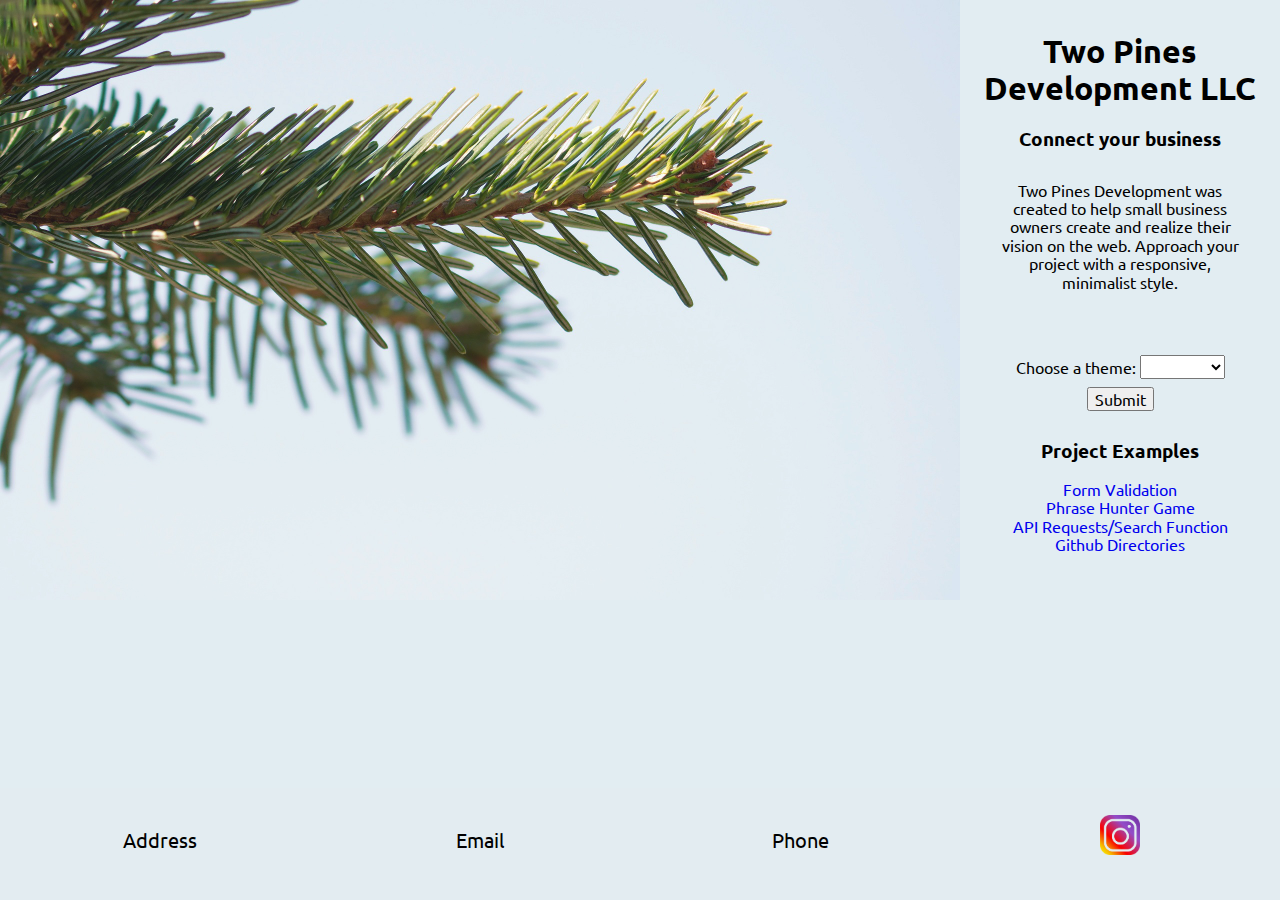
==== index.html @ f45ab72b "Initial Commit" ====
<!DOCTYPE html>
<html>
    <head>
        <meta charset="utf-8" />
        <title>Two Pines Development</title>
        <meta name="Matt Burtonshaw" content="Two Pines Web Development" />
        <meta name="viewport" content="width=device-width, initial-scale=1" />
        <link href="https://fonts.googleapis.com/css2?family=Ubuntu:wght@300;400&display=swap" rel="stylesheet">
        <link href="https://fonts.googleapis.com/css2?family=Pangolin&display=swap" rel="stylesheet">
        <link href="https://fonts.googleapis.com/css2?family=Bree+Serif&display=swap" rel="stylesheet">
        <link href="https://fonts.googleapis.com/css2?family=Comfortaa:wght@500&display=swap" rel="stylesheet">
        <link href="css/normalize.css" rel="stylesheet" />
        <link id="css_switch" href="css/style.css" rel="stylesheet" />
        <script src="https://ajax.googleapis.com/ajax/libs/jquery/3.5.1/jquery.min.js"></script>
    </head>
    <body>
        <div id="grid">
            <h1 class="grid-items">Two Pines Development LLC</h1>
            <div id="text-div" class="grid-items">
                <h3 id="header">Connect your business</h3>
                <p>Two Pines Development was created to help small business owners create and realize their vision on the web. Approach your project with a responsive, minimalist style. </p>
                <div id="theme_div">
                <label for="themes">Choose a theme:</label>
                <select name="themes" id="themes" value="Options">
                    <option class="options"></option>
                    <option class="options" value="theme_1">Theme 1</option>
                    <option class="options" value="theme_2">Theme 2</option>
                    <option class="options" value="theme_3">Theme 3</option>
                    <option class="options" value="theme_4">Theme 4</option>
                </select>
                    <br>
                <input type="button" id="theme_submission" value="Submit">
                    </div>
                <h3 id="project_header">Project Examples</h3>
                <a class="projects" target="_blank" href="Unit_3_Project/index.html">Form Validation</a><br>
                <a class="projects" target="_blank" href="Unit_4_Project/index.html">Phrase Hunter Game</a><br>
                <a class="projects" target="_blank" href="Unit_5_Project/index.html">API Requests/Search Function</a><br>
                <a class="projects" target="_blank" href="https://github.com/TwoPinesDev">Github Directories</a>
            </div>
        </div>
        <div id="background_div">
            <img id="background_img" src="img/pines_4.jpg" />
        </div>
        <div id="footer-div">
            <div id="address" class="footer_div footer_item"><a>
                2629 Hampshire Rd, Uppr <br>
                Cleveland Hts, OH 44106
            </a></div>
            <div id="email" class="footer_div_2 footer_item"><a target="_blank" href = "mailto: TwoPinesDev@gmail.com">TwoPinesDev@gmail.com</a></div>
            <div id="phone" class="footer_div_2 footer_item"><a>1-440-749-2093</a></div>
            <div id="insta_div" class="footer_item footer_div_2"><a target="_blank" href="https://www.instagram.com/twopinesdev/"><img id="insta" src="img/logo-instagram-2.png"></a></div>
        </div>
        <script src="https://ajax.googleapis.com/ajax/libs/jquery/2.1.4/jquery.min.js"></script>
        <script src="js/script.js"></script>
    </body>
</html>
---- css/style.css ----
@media all and (min-width: 1100px) {
    a {
        text-decoration: none;
        font-size: 1.25em;
    }
    #background_div {
        width: 75%;
        left: 0;
        top: 0;
        position: absolute;
        z-index: 0;
        opacity: 0.9;
    }
    #background_img {
        width: 100%;
        height: 100%;
    }
    body {
        background-color: rgb(226, 237, 242);
        font-family: "Ubuntu", sans-serif;
    }
    #footer-div {
        display: flex;
        flex-wrap: wrap;
        bottom: 0;
        position: absolute;
        z-index: 1;
        text-align: center;
        width: 100%;
        height: 12.5%;
        background-color: rgb(227, 236, 241);
    }
    .footer_div {
        flex: 1;
        padding-top: 1.2em;
    }
    .footer_div:hover {
        background-color: white;
        cursor: pointer;
    }
    .footer_div_2 {
        flex: 1;
        padding-top: 2em;
    }
    .footer_div_2:hover {
        background-color: white;
        cursor: pointer;
    }
    #grid {
        right: 0;
        margin-top: 0.75em;
        width: 25%;
        position: absolute;
        text-align: center;
    }
    .grid_items {
        margin-bottom: 0;
        margin-top: 0;
        margin-right: auto;
        margin-left: auto;
        padding: 1em;
    }
    #insta_div {
        flex: 1;
        padding-top: 1.2em;
    }
    #insta {
        width: 12.5%;
        height: auto;
        padding-top: 0.15em;
    }
    #insta_div:hover {
        background-color: white;
        cursor: pointer;
    }
    p {
        padding-top: 0.75em;
    }
    .projects {
        font-size: 1em;
    }
    #project_header {
        margin-top: 1.5em;
    }
    #text-div {
        width: 80%;
        text-align: center;
        margin-right: auto;
        margin-left: auto;
    }
    #theme_div {
        margin-top: 2em;
        padding-top: 2em;
    }
    #theme_submission {
        margin-top: 0.5em;
    }
}

@media all and (max-width: 1099px) {
    body {
        background-color: rgb(226, 237, 242);
        font-family: "Ubuntu", sans-serif;
    }
    #background_div {
        width: auto;
        height: auto;
        position: fixed;
        top: 0;
    }
    #background_img {
        height: 100%;
        width: 100%;
        opacity: 0.25;
    }
    #footer-div {
        position: absolute;
        top: 0;
        height: 15%;
        width: 100%;
        text-align: center;
    }
    .footer_div {
        margin-top: 0.5em;
    }
    .footer_div_2 {
        margin-top: 0.5em;
    }
    #grid {
        text-align: center;
        width: 65%;
        height: auto;
        margin-right: auto;
        margin-left: auto;
        margin-top: 17.5%;
    }
    #insta_div {
        width: 4%;
        height: auto;
        text-align: center;
        margin-right: auto;
        margin-left: auto;
        margin-top: 0.5em;
    }
    #insta {
        height: 100%;
        width: 100%;
    }
    #project_header {
        margin-bottom: 0.75em;
    }
    #text-div {
        width: 60%;
        margin-right: auto;
        margin-left: auto;
        font-size: 1.15em;
    }
    #theme_submission {
        margin-top: 0.5em;
    }
}

@media all and (max-width: 950px) {
    #grid {
        width: 80%;
        margin-top: 20%;
    }
    #text-div {
        width: 80%;
    }
}

@media all and (max-width: 850px) {
    #grid {
        margin-top: 22%;
        width: 80%;
    }
    .projects {
        font-size: 1em;
    }
    #text-div {
        width: 90%;
        margin-right: auto;
        margin-left: auto;
        font-size: 1.15em;
    }
}

@media all and (max-width: 700px) {
    #grid {
        margin-top: 28%;
    }
    #insta_div {
        width: 6%;
    }
}

@media all and (max-width: 680px) {
    #grid {
        margin-top: 30%;
    }
}
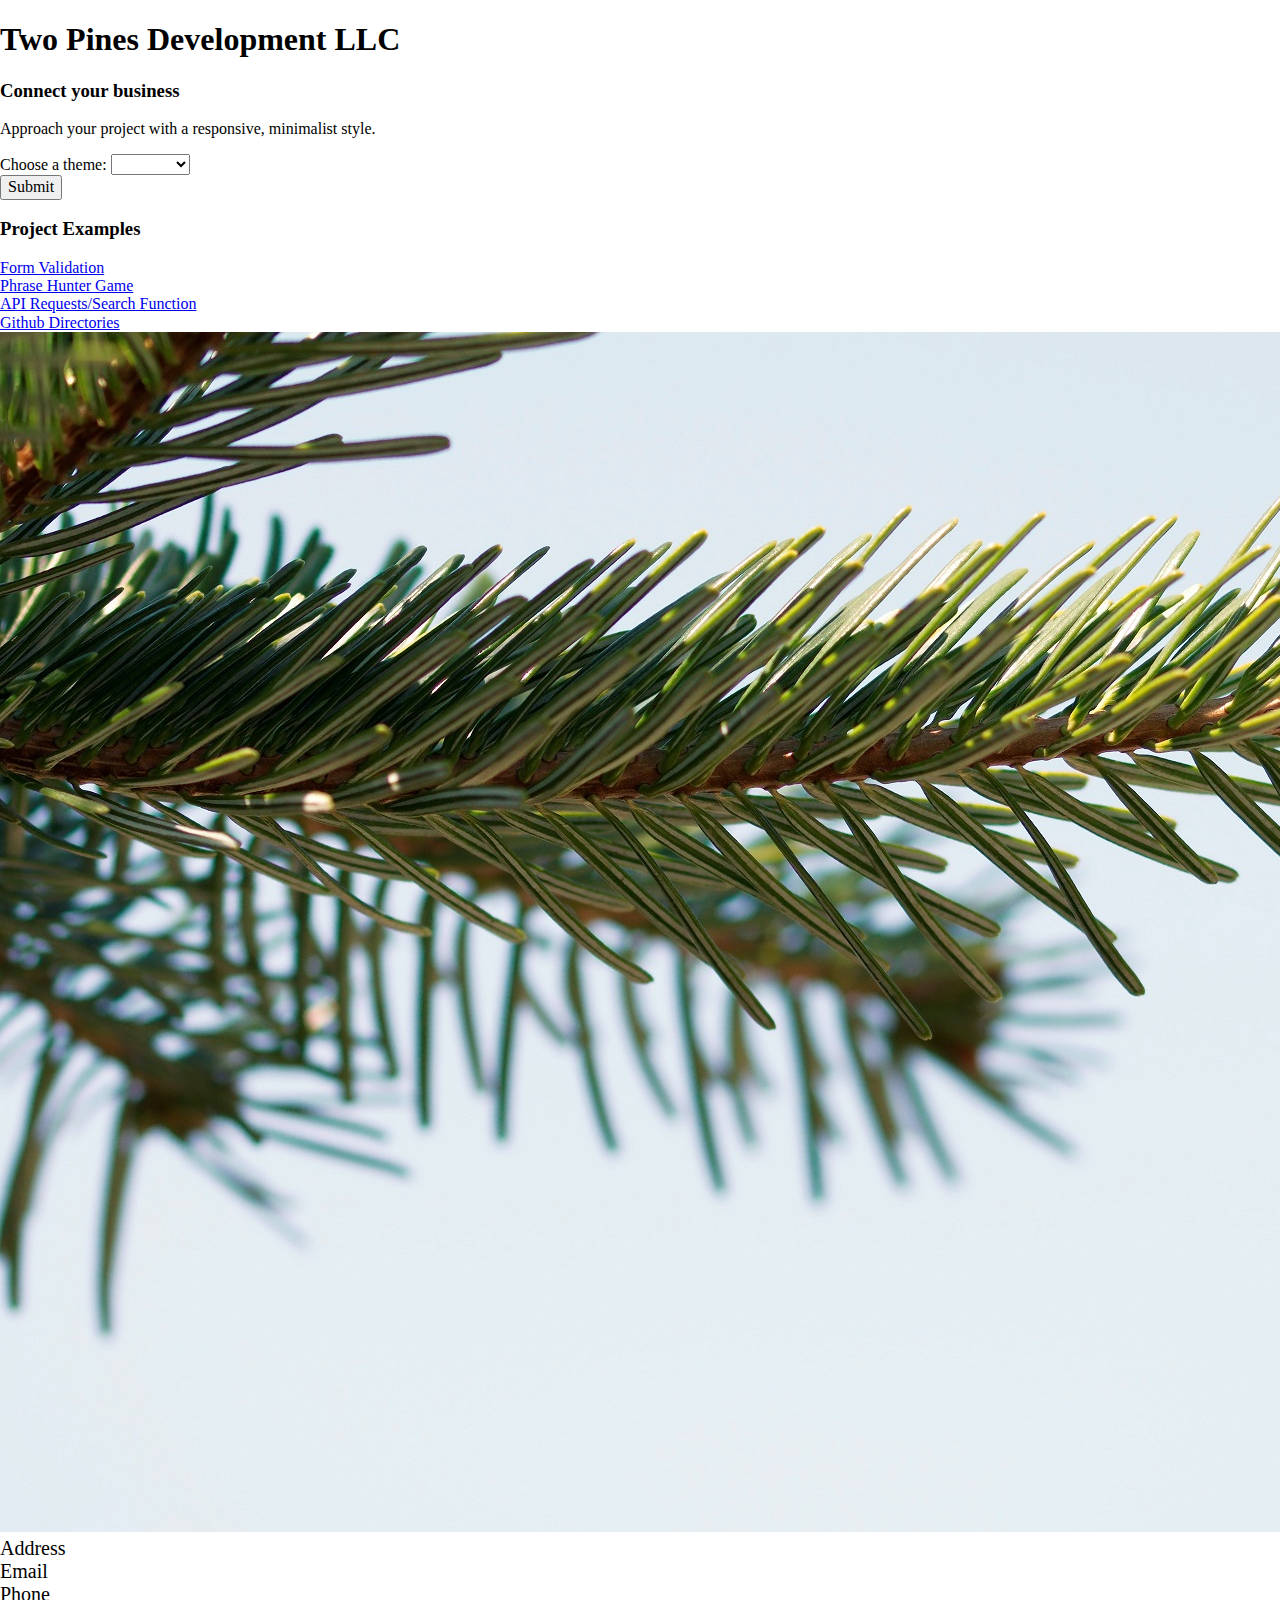
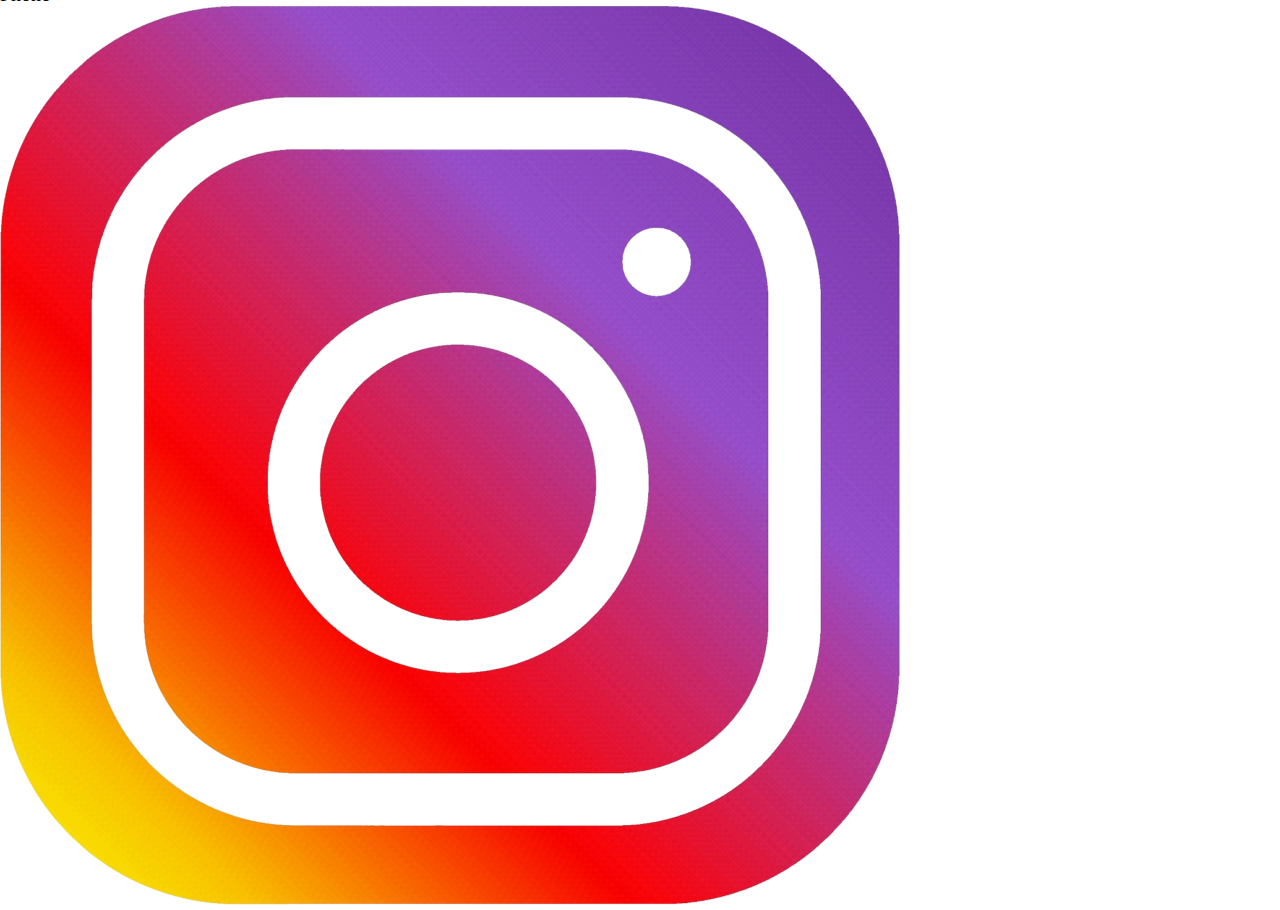
==== commit 7ecee73a: "Add files via upload" ====
--- a/index.html
+++ b/index.html
@@ -5,52 +5,98 @@
         <title>Two Pines Development</title>
         <meta name="Matt Burtonshaw" content="Two Pines Web Development" />
         <meta name="viewport" content="width=device-width, initial-scale=1" />
-        <link href="https://fonts.googleapis.com/css2?family=Ubuntu:wght@300;400&display=swap" rel="stylesheet">
-        <link href="https://fonts.googleapis.com/css2?family=Pangolin&display=swap" rel="stylesheet">
-        <link href="https://fonts.googleapis.com/css2?family=Bree+Serif&display=swap" rel="stylesheet">
-        <link href="https://fonts.googleapis.com/css2?family=Comfortaa:wght@500&display=swap" rel="stylesheet">
+        <link
+            href="https://fonts.googleapis.com/css2?family=Ubuntu:wght@300;400&display=swap"
+            rel="stylesheet"
+        />
+        <link
+            href="https://fonts.googleapis.com/css2?family=Pangolin&display=swap"
+            rel="stylesheet"
+        />
+        <link
+            href="https://fonts.googleapis.com/css2?family=Bree+Serif&display=swap"
+            rel="stylesheet"
+        />
+        <link
+            href="https://fonts.googleapis.com/css2?family=Comfortaa:wght@500&display=swap"
+            rel="stylesheet"
+        />
         <link href="css/normalize.css" rel="stylesheet" />
-        <link id="css_switch" href="css/style.css" rel="stylesheet" />
+        <link id="css_switch" href="css/style1.css" rel="stylesheet" />
         <script src="https://ajax.googleapis.com/ajax/libs/jquery/3.5.1/jquery.min.js"></script>
     </head>
     <body>
         <div id="grid">
             <h1 class="grid-items">Two Pines Development LLC</h1>
+            <h3 id="header">Connect your business</h3>
             <div id="text-div" class="grid-items">
-                <h3 id="header">Connect your business</h3>
-                <p>Two Pines Development was created to help small business owners create and realize their vision on the web. Approach your project with a responsive, minimalist style. </p>
+                <p id="main_p">
+                    Approach your project with a responsive, minimalist style.
+                </p>
                 <div id="theme_div">
-                <label for="themes">Choose a theme:</label>
-                <select name="themes" id="themes" value="Options">
-                    <option class="options"></option>
-                    <option class="options" value="theme_1">Theme 1</option>
-                    <option class="options" value="theme_2">Theme 2</option>
-                    <option class="options" value="theme_3">Theme 3</option>
-                    <option class="options" value="theme_4">Theme 4</option>
-                </select>
-                    <br>
-                <input type="button" id="theme_submission" value="Submit">
-                    </div>
+                    <label for="themes">Choose a theme:</label>
+                    <select name="themes" id="themes" value="Options">
+                        <option class="options"></option>
+                        <option class="options" value="theme_1">Theme 1</option>
+                        <option class="options" value="theme_2">Theme 2</option>
+                        <option class="options" value="theme_3">Theme 3</option>
+                        <option class="options" value="theme_4">Theme 4</option>
+                    </select>
+                    <br />
+                    <input type="button" id="theme_submission" value="Submit" />
+                </div>
                 <h3 id="project_header">Project Examples</h3>
-                <a class="projects" target="_blank" href="Unit_3_Project/index.html">Form Validation</a><br>
-                <a class="projects" target="_blank" href="Unit_4_Project/index.html">Phrase Hunter Game</a><br>
-                <a class="projects" target="_blank" href="Unit_5_Project/index.html">API Requests/Search Function</a><br>
-                <a class="projects" target="_blank" href="https://github.com/TwoPinesDev">Github Directories</a>
+                <a
+                    class="projects"
+                    target="_blank"
+                    href="Unit_3_Project/index.html"
+                    >Form Validation</a
+                ><br />
+                <a
+                    class="projects"
+                    target="_blank"
+                    href="Unit_4_Project/index.html"
+                    >Phrase Hunter Game</a
+                ><br />
+                <a
+                    class="projects"
+                    target="_blank"
+                    href="Unit_5_Project/index.html"
+                    >API Requests/Search Function</a
+                ><br />
+                <a
+                    class="projects"
+                    target="_blank"
+                    href="https://github.com/TwoPinesDev"
+                    >Github Directories</a
+                >
             </div>
         </div>
         <div id="background_div">
             <img id="background_img" src="img/pines_4.jpg" />
         </div>
         <div id="footer-div">
-            <div id="address" class="footer_div footer_item"><a>
-                2629 Hampshire Rd, Uppr <br>
-                Cleveland Hts, OH 44106
-            </a></div>
-            <div id="email" class="footer_div_2 footer_item"><a target="_blank" href = "mailto: TwoPinesDev@gmail.com">TwoPinesDev@gmail.com</a></div>
-            <div id="phone" class="footer_div_2 footer_item"><a>1-440-749-2093</a></div>
-            <div id="insta_div" class="footer_item footer_div_2"><a target="_blank" href="https://www.instagram.com/twopinesdev/"><img id="insta" src="img/logo-instagram-2.png"></a></div>
+            <div id="address" class="footer_div footer_item">
+                <a>
+                    2629 Hampshire Rd, Uppr <br />
+                    Cleveland Hts, OH 44106
+                </a>
+            </div>
+            <div id="email" class="footer_div_2 footer_item">
+                <a target="_blank" href="mailto: TwoPinesDev@gmail.com"
+                    >TwoPinesDev@gmail.com</a
+                >
+            </div>
+            <div id="phone" class="footer_div_2 footer_item">
+                <a>1-440-749-2093</a>
+            </div>
+            <div id="insta_div" class="footer_item footer_div_2">
+                <a target="_blank" href="https://www.instagram.com/twopinesdev/"
+                    ><img id="insta" src="img/logo-instagram-2.png"
+                /></a>
+            </div>
         </div>
         <script src="https://ajax.googleapis.com/ajax/libs/jquery/2.1.4/jquery.min.js"></script>
         <script src="js/script.js"></script>
     </body>
-</html>+</html>
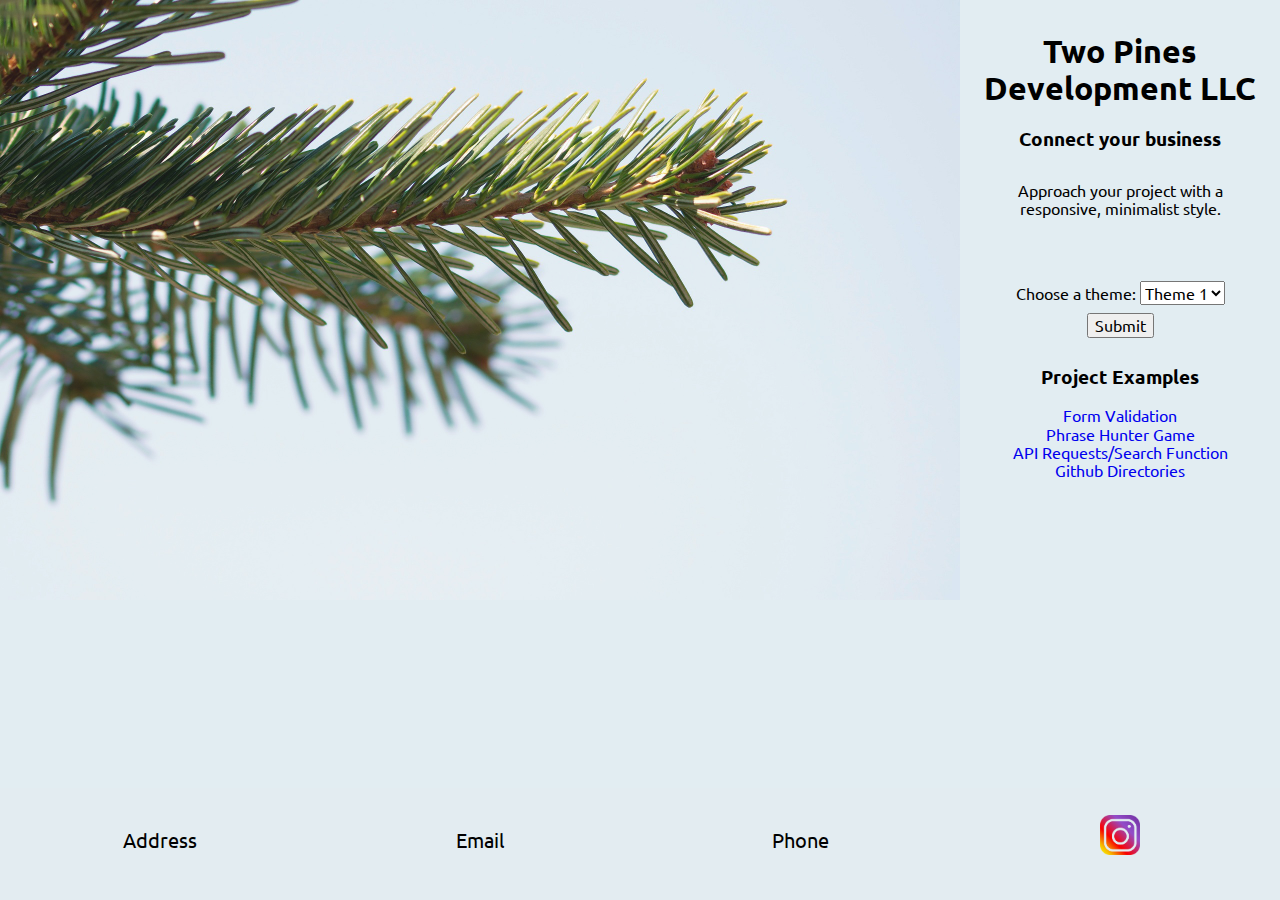
==== commit 5581754f: "Update index.html" ====
--- a/index.html
+++ b/index.html
@@ -26,77 +26,79 @@
         <script src="https://ajax.googleapis.com/ajax/libs/jquery/3.5.1/jquery.min.js"></script>
     </head>
     <body>
-        <div id="grid">
-            <h1 class="grid-items">Two Pines Development LLC</h1>
-            <h3 id="header">Connect your business</h3>
-            <div id="text-div" class="grid-items">
-                <p id="main_p">
-                    Approach your project with a responsive, minimalist style.
-                </p>
-                <div id="theme_div">
-                    <label for="themes">Choose a theme:</label>
-                    <select name="themes" id="themes" value="Options">
-                        <option class="options"></option>
-                        <option class="options" value="theme_1">Theme 1</option>
-                        <option class="options" value="theme_2">Theme 2</option>
-                        <option class="options" value="theme_3">Theme 3</option>
-                        <option class="options" value="theme_4">Theme 4</option>
-                    </select>
-                    <br />
-                    <input type="button" id="theme_submission" value="Submit" />
+        <div id="background_div">
+            <img id="background_img" />
+        </div>
+        <div id="container">
+            <div id="grid">
+                <h1 class="grid-items">Two Pines Development LLC</h1>
+                <h3 id="header">Connect your business</h3>
+                <div id="text-div" class="grid-items">
+                    <p id="main_p">
+                        Approach your project with a responsive, minimalist style.
+                    </p>
+                    <div id="theme_div">
+                        <label for="themes">Choose a theme:</label>
+                        <select name="themes" id="themes">
+                            <option id="option_1" name="themes" class="options" value="theme_1">Theme 1</option>
+                            <option id="option_2" name="themes" class="options" value="theme_2">Theme 2</option>
+                            <option id="option_3" name="themes" class="options" value="theme_3">Theme 3</option>
+                            <option id="option_4" name="themes" class="options" value="theme_4">Theme 4</option>
+                        </select>
+                        <br />
+                        <input type="button" id="theme_submission" value="Submit" />
+                    </div>
                 </div>
                 <h3 id="project_header">Project Examples</h3>
-                <a
-                    class="projects"
-                    target="_blank"
-                    href="Unit_3_Project/index.html"
-                    >Form Validation</a
-                ><br />
-                <a
-                    class="projects"
-                    target="_blank"
-                    href="Unit_4_Project/index.html"
-                    >Phrase Hunter Game</a
-                ><br />
-                <a
-                    class="projects"
-                    target="_blank"
-                    href="Unit_5_Project/index.html"
-                    >API Requests/Search Function</a
-                ><br />
-                <a
-                    class="projects"
-                    target="_blank"
-                    href="https://github.com/TwoPinesDev"
-                    >Github Directories</a
-                >
+                <div id="projects_div">
+                    <a
+                        class="projects"
+                        target="_blank"
+                        href="Unit_3_Project/index.html"
+                        >Form Validation</a
+                    ><br />
+                    <a
+                        class="projects"
+                        target="_blank"
+                        href="Unit_4_Project/index.html"
+                        >Phrase Hunter Game</a
+                    ><br />
+                    <a
+                        class="projects"
+                        target="_blank"
+                        href="Unit_5_Project/index.html"
+                        >API Requests/Search Function</a
+                    ><br />
+                    <a
+                        class="projects"
+                        target="_blank"
+                        href="https://github.com/TwoPinesDev"
+                        >Github Directories</a
+                    >
+                </div>
+            </div>
+            <div id="footer-div">
+                <div id="address" class="footer_div footer_item">
+                    <a>
+                        2629 Hampshire Rd, Uppr <br />
+                        Cleveland Hts, OH 44106
+                    </a>
+                </div>
+                <div id="email" class="footer_div_2 footer_item">
+                    <a target="_blank" href="mailto: TwoPinesDev@gmail.com"
+                        >TwoPinesDev@gmail.com</a
+                    >
+                </div>
+                <div id="phone" class="footer_div_2 footer_item">
+                    <a>1-440-749-2093</a>
+                </div>
+                <div id="insta_div" class="footer_item footer_div_2">
+                    <a target="_blank" href="https://www.instagram.com/twopinesdev/"
+                        ><img id="insta" src="img/logo-instagram-2.png"
+                    /></a>
+                </div>
             </div>
         </div>
-        <div id="background_div">
-            <img id="background_img" src="img/pines_4.jpg" />
-        </div>
-        <div id="footer-div">
-            <div id="address" class="footer_div footer_item">
-                <a>
-                    2629 Hampshire Rd, Uppr <br />
-                    Cleveland Hts, OH 44106
-                </a>
-            </div>
-            <div id="email" class="footer_div_2 footer_item">
-                <a target="_blank" href="mailto: TwoPinesDev@gmail.com"
-                    >TwoPinesDev@gmail.com</a
-                >
-            </div>
-            <div id="phone" class="footer_div_2 footer_item">
-                <a>1-440-749-2093</a>
-            </div>
-            <div id="insta_div" class="footer_item footer_div_2">
-                <a target="_blank" href="https://www.instagram.com/twopinesdev/"
-                    ><img id="insta" src="img/logo-instagram-2.png"
-                /></a>
-            </div>
-        </div>
-        <script src="https://ajax.googleapis.com/ajax/libs/jquery/2.1.4/jquery.min.js"></script>
         <script src="js/script.js"></script>
     </body>
 </html>
--- a/css/style1.css
+++ b/css/style1.css
@@ -0,0 +1,232 @@
+@media all and (min-width: 1100px) {
+    a {
+        text-decoration: none;
+        font-size: 1.25em;
+    }
+    #background_div {
+        width: 75%;
+        left: 0;
+        top: 0;
+        position: absolute;
+        z-index: 0;
+        opacity: 0.9;
+        z-index: 0;
+    }
+    #background_img {
+        width: 100%;
+        height: 100%;
+    }
+    body {
+        background-color: rgb(226, 237, 242);
+        font-family: "Ubuntu", sans-serif;
+    }
+    #footer-div {
+        display: flex;
+        flex-wrap: wrap;
+        bottom: 0;
+        position: absolute;
+        z-index: 1;
+        text-align: center;
+        width: 100%;
+        height: 12.5%;
+        background-color: rgb(227, 236, 241);
+        z-index: 2;
+    }
+    .footer_div {
+        flex: 1;
+        padding-top: 1.2em;
+    }
+    .footer_div:hover {
+        background-color: white;
+        cursor: pointer;
+    }
+    .footer_div_2 {
+        flex: 1;
+        padding-top: 2em;
+    }
+    .footer_div_2:hover {
+        background-color: white;
+        cursor: pointer;
+    }
+    #grid {
+        right: 0;
+        margin-top: 0.75em;
+        width: 25%;
+        height: 87.5%;
+        position: absolute;
+        text-align: center;
+        z-index: 1;
+    }
+    .grid_items {
+        margin-bottom: 0;
+        margin-top: 0;
+        margin-right: auto;
+        margin-left: auto;
+        padding: 1em;
+    }
+    #insta_div {
+        flex: 1;
+        padding-top: 1.2em;
+    }
+    #insta {
+        width: 12.5%;
+        height: auto;
+        padding-top: 0.15em;
+    }
+    #insta_div:hover {
+        background-color: white;
+        cursor: pointer;
+    }
+    p {
+        padding-top: 0.75em;
+    }
+    .projects {
+        font-size: 1em;
+    }
+    #project_header {
+        margin-top: 1.5em;
+    }
+    #text-div {
+        width: 80%;
+        text-align: center;
+        margin-right: auto;
+        margin-left: auto;
+    }
+    #theme_div {
+        margin-top: 2em;
+        padding-top: 2em;
+    }
+    #theme_submission {
+        margin-top: 0.5em;
+    }
+}
+
+@media all and (max-width: 1099px) {
+    #background_div {
+        width: auto;
+        height: auto;
+        position: fixed;
+        top: 0;
+    }
+    #background_img {
+        height: 100%;
+        width: 100%;
+        opacity: 0.25;
+    }
+    body {
+        background-color: rgb(226, 237, 242);
+        font-family: "Ubuntu", sans-serif;
+    }
+    #email {
+        font-size: 1em;
+    }
+    #footer-div {
+        position: absolute;
+        display: grid;
+        grid-template-columns: 100%;
+        grid-template-rows: auto;
+        width: 100%;
+        height: auto;
+        z-index: 2;
+        margin-top: 5%;
+        text-align: center;
+    }
+    .footer_div {
+        margin-top: 0.5em;
+    }
+    .footer_div_2 {
+        margin-top: 0.5em;
+    }
+    #grid {
+        position: absolute;
+        text-align: center;
+        width: 100%;
+        height: auto;
+        z-index: 1;
+        margin-top: 24%;
+    }
+    h1 {
+        font-size: 1.6em;
+    }
+    #header {
+        font-size: 1.2em;
+    }
+    #insta_div {
+        height: auto;
+        width: 100%;
+        margin-right: auto;
+        margin-left: auto;
+        text-align: center;
+    }
+    #insta {
+        height: 100%;
+        width: 5%;
+    }
+    .projects {
+        text-decoration: none;
+    }
+    #project_header {
+        margin-bottom: 0.5em;
+        font-size: 1em;
+    }
+    #text-div {
+        width: 60%;
+        margin-right: auto;
+        margin-left: auto;
+        font-size: 1.15em;
+        margin-top: 2em;
+    }
+    #theme_div {
+        margin-top: 2em;
+    }
+    #theme_submission {
+        margin-top: 0.5em;
+    }
+}
+
+@media all and (max-width: 925px) {
+    #grid {
+        width: 100%;
+    }
+    #text-div {
+        width: 70%;
+    }
+}
+
+@media all and (max-width: 850px) {
+    .projects {
+        font-size: 1em;
+    }
+    #text-div {
+        width: 70%;
+        margin-right: auto;
+        margin-left: auto;
+        font-size: 1.15em;
+        z-index: 3;
+    }
+}
+
+@media all and (max-width: 800px) {
+    #grid {
+        margin-top: 28%;
+    }
+    #insta {
+        width: 6%;
+    }
+}
+
+@media all and (max-width: 680px) {
+    #grid {
+        margin-top: 33%;
+    }
+}
+@media all and (max-width: 550px) {
+    #grid {
+        margin-top: 38%;
+    }
+}
+@media all and (max-width: 420px) {
+    #grid {
+        margin-top: 40%;
+    }
+}
